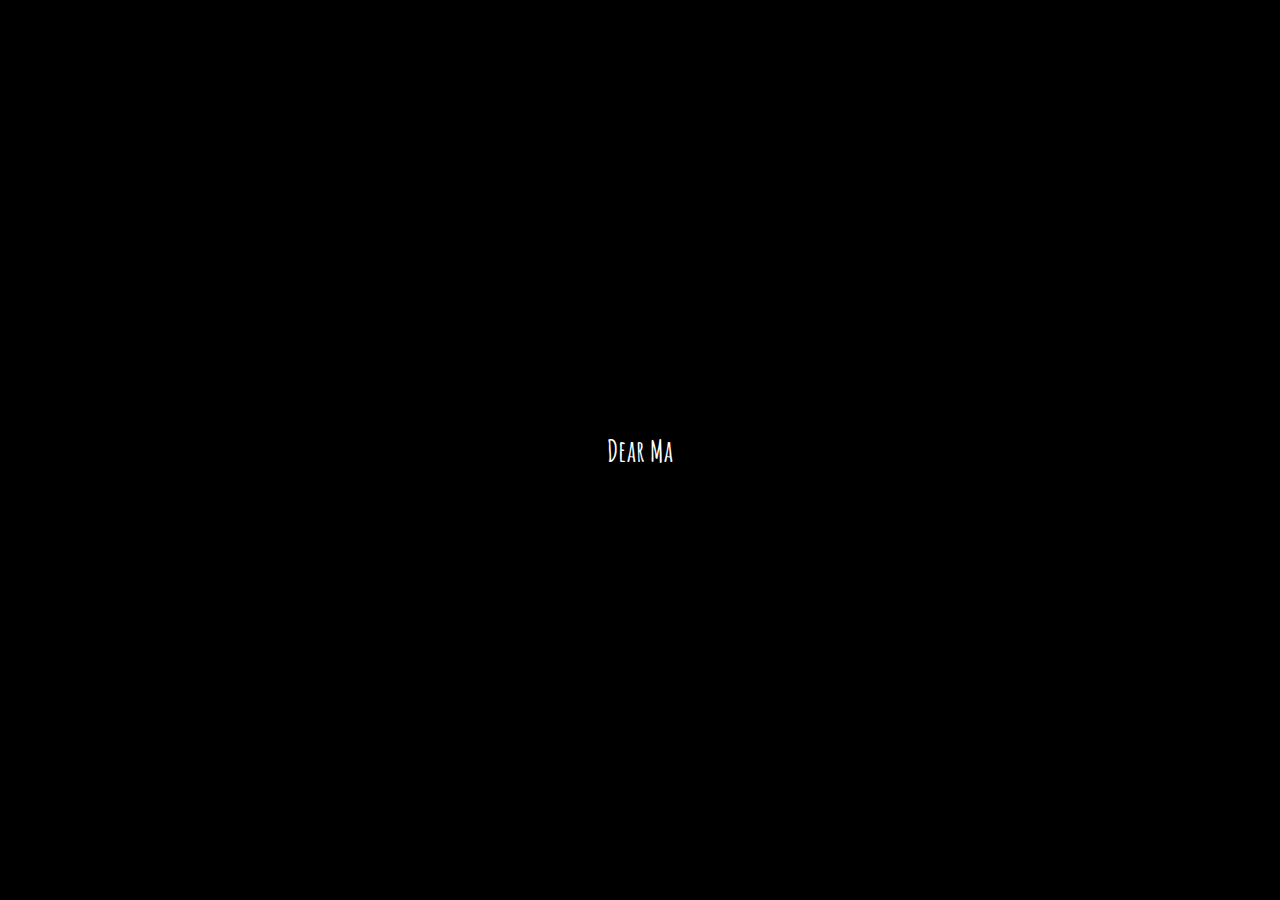
==== index.html @ d2efd5b6 "fixed bug" ====
<html lang="en">
<head>
    <meta charset="UTF-8">
    <meta name="viewport" content="width=device-width, initial-scale=1.0">
    <meta http-equiv="X-UA-Compatible" content="ie=edge">
    <link rel="stylesheet" href="https://stackpath.bootstrapcdn.com/bootstrap/4.3.1/css/bootstrap.min.css" integrity="sha384-ggOyR0iXCbMQv3Xipma34MD+dH/1fQ784/j6cY/iJTQUOhcWr7x9JvoRxT2MZw1T" crossorigin="anonymous">
    <link rel="stylesheet" href="style.css">
    <link rel="stylesheet" href="hover-min.css">
    <link href="https://fonts.googleapis.com/css?family=Amatic+SC&display=swap" rel="stylesheet">
    <title>Be my Val- Mary</title>
</head>
<body onload="typeWriter()">
    
    <header>
        <div class="overlay"></div>
        <video playsinline="playsinline" autoplay="autoplay" loop="loop">
          <source src="assets/lucky.WEBM" type="video/mp4">
        </video>
        <div class="container h-100">
          <div class="d-flex h-100 text-center align-items-center">
            <div class="w-100 text-white" id="demo">
            </div>
            <div id="buttons">
              <p onclick="myFunction()" class="but hvr-outline-out" id="butty"><a href="/congrats.html">Yes!</a></p>
            </div>
          </div>
        </div>
        
      </header>


      <script src="https://code.jquery.com/jquery-3.3.1.slim.min.js" integrity="sha384-q8i/X+965DzO0rT7abK41JStQIAqVgRVzpbzo5smXKp4YfRvH+8abtTE1Pi6jizo" crossorigin="anonymous"></script>
<script src="https://cdnjs.cloudflare.com/ajax/libs/popper.js/1.14.7/umd/popper.min.js" integrity="sha384-UO2eT0CpHqdSJQ6hJty5KVphtPhzWj9WO1clHTMGa3JDZwrnQq4sF86dIHNDz0W1" crossorigin="anonymous"></script>
<script src="https://stackpath.bootstrapcdn.com/bootstrap/4.3.1/js/bootstrap.min.js" integrity="sha384-JjSmVgyd0p3pXB1rRibZUAYoIIy6OrQ6VrjIEaFf/nJGzIxFDsf4x0xIM+B07jRM" crossorigin="anonymous"></script>
<script src="script.js"></script>
</body>
</html>
---- style.css ----
body{
  font-family: 'Amatic SC', cursive;
}

#demo{
  font-size: 30px;
  font-weight: 700;
}

.but{
  background-color: pink;
  width: 150px;
  padding: 5px;
  font-size: 30px;
  
}

#butty{
  display: none;
}

#buttons{
  position: absolute;
  left: 43%;
  top: 70% !important;
  
}
header {
    position: relative;
    background-color: black;
    height: 100vh;
    min-height: 25rem;
    width: 100%;
    overflow: hidden;
  }
  
  header video {
    position: absolute;
    top: 50%;
    left: 50%;
    min-width: 100%;
    min-height: 100%;
    width: auto;
    height: auto;
    z-index: 0;
    /* -ms-transform: translateX(-40%) translateY(-40%);
    -moz-transform: translateX(-40%) translateY(-40%);
    -webkit-transform: translateX(-40%) translateY(-40%); */
    transform: translateX(-50%) translateY(-30%);
  }
  
  header .container {
    position: relative;
    z-index: 2;
  }
  
  header .overlay {
    position: absolute;
    top: 0;
    left: 0;
    height: 100%;
    width: 100%;
    background-color: black;
    opacity: 0.6;
    z-index: 1;
  }
  

  /* Outline Out */
.hvr-outline-out {
  /* display: inline-block;
  vertical-align: middle; */
  /* -webkit-transform: perspective(1px) translateZ(0);
  transform: perspective(1px) translateZ(0); */
  box-shadow: 0 0 1px rgba(0, 0, 0, 0);
  position: relative;
}
.hvr-outline-out:before {
  /* content: '';
  position: absolute; */
  border: #e1e1e1 solid 4px;
  /* top: 0;
  right: 0;
  bottom: 0;
  left: 0; */
  -webkit-transition-duration: 0.3s;
  transition-duration: 0.3s;
  -webkit-transition-property: top, right, bottom, left;
  transition-property: top, right, bottom, left;
}
.hvr-outline-out:hover:before, .hvr-outline-out:focus:before, .hvr-outline-out:active:before {
  /* top: -8px;
  right: -8px;
  bottom: -8px;
  left: -8px; */
}

@media only screen 
  and (min-device-width: 320px) 
  and (max-device-width: 480px)
  and (-webkit-min-device-pixel-ratio: 2) {

   

 
}

@media screen and (max-width: 600px) {
  header video {
    position: absolute;
    top: 9% !important;
    left: 50%;
    min-width: 100%;
    min-height: 100%;
    width: auto;
    height: auto;
    z-index: 0;
    transform: translateX(-50%) translateY(-10%) !important;
}

#buttons {
  position: absolute;
  left: 105px;
  top: 85% !important;
}

video {
  display: block; 
}
}
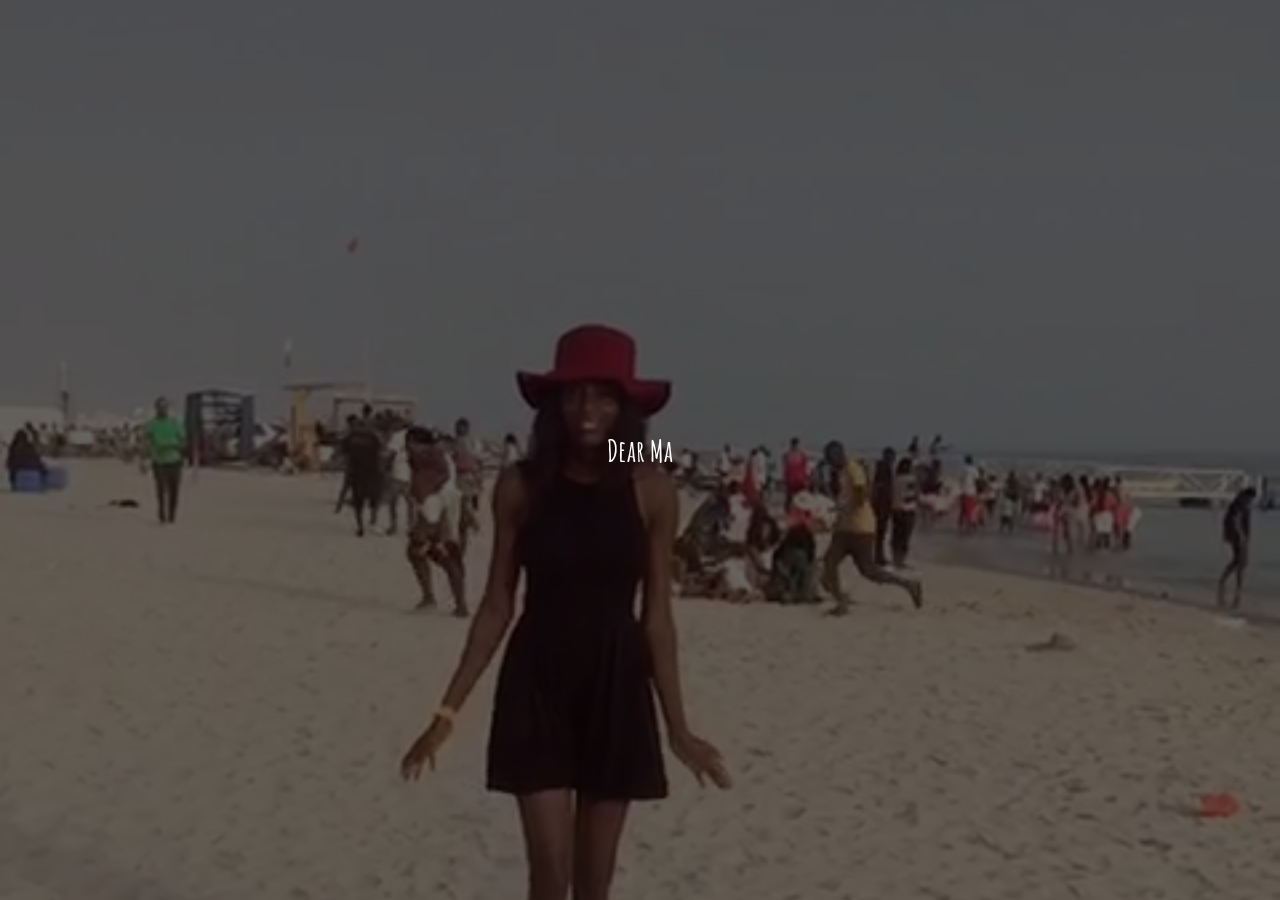
==== commit 5f18fa98: "fixed bug" ====
--- a/index.html
+++ b/index.html
@@ -13,8 +13,8 @@
     
     <header>
         <div class="overlay"></div>
-        <video playsinline="playsinline" autoplay="autoplay" loop="loop">
-          <source src="assets/lucky.WEBM" type="video/mp4">
+        <video playsinline="playsinline" autoplay="autoplay" loop="loop" muted>
+          <source src="assets/lucky.MP4" type="video/mp4">
         </video>
         <div class="container h-100">
           <div class="d-flex h-100 text-center align-items-center">
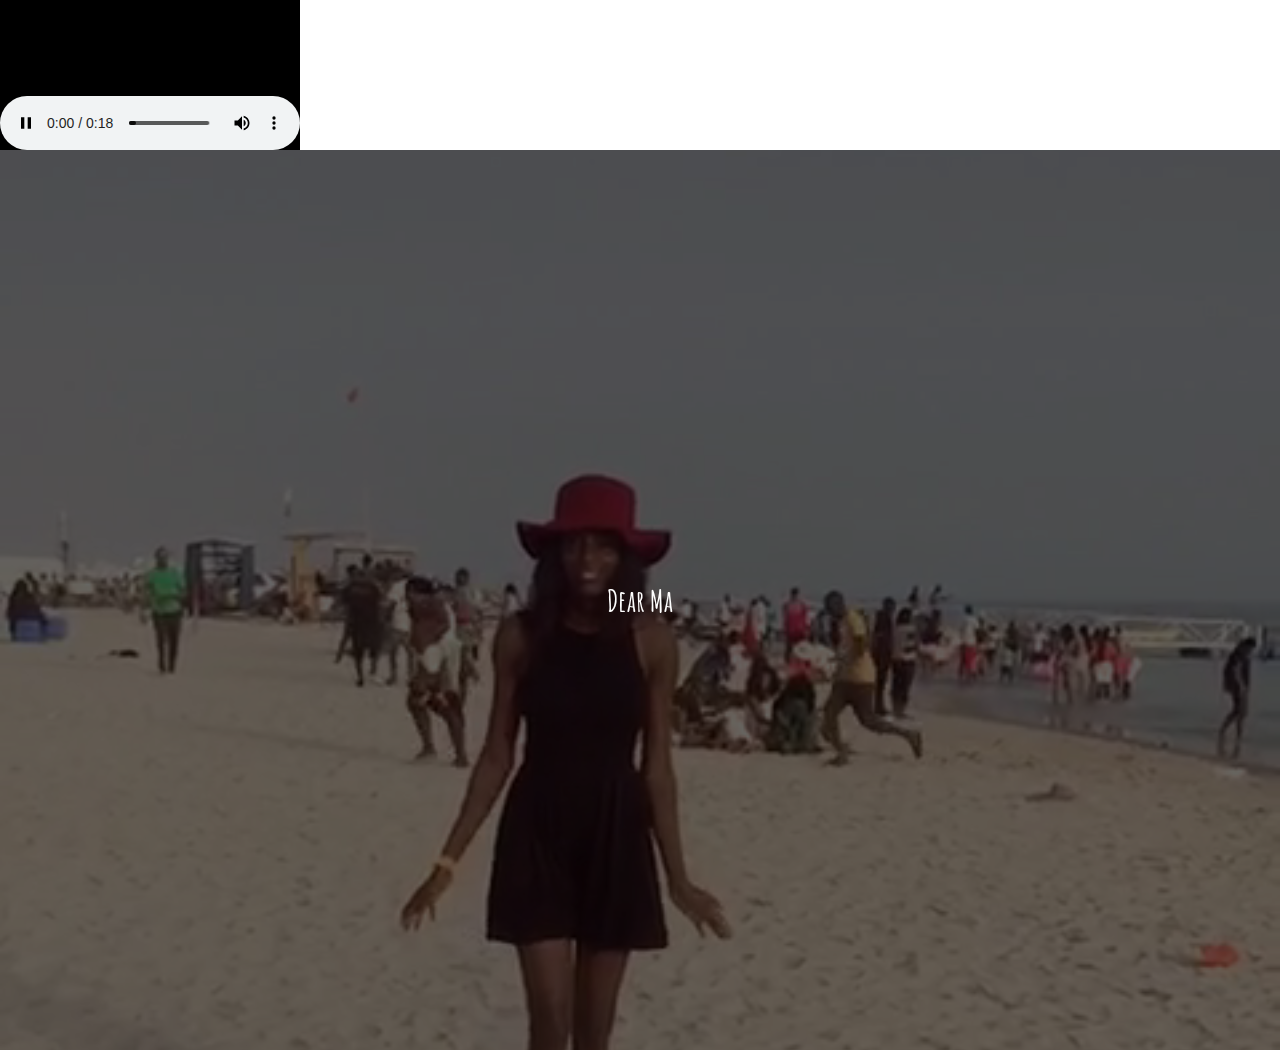
==== commit a8c55fba: "fixed all bugs" ====
--- a/index.html
+++ b/index.html
@@ -10,7 +10,7 @@
     <title>Be my Val- Mary</title>
 </head>
 <body onload="typeWriter()">
-    
+  <embed src="assets/lucky.mp3" autostart="true" loop="true">  
     <header>
         <div class="overlay"></div>
         <video playsinline="playsinline" autoplay="autoplay" loop="loop" muted>
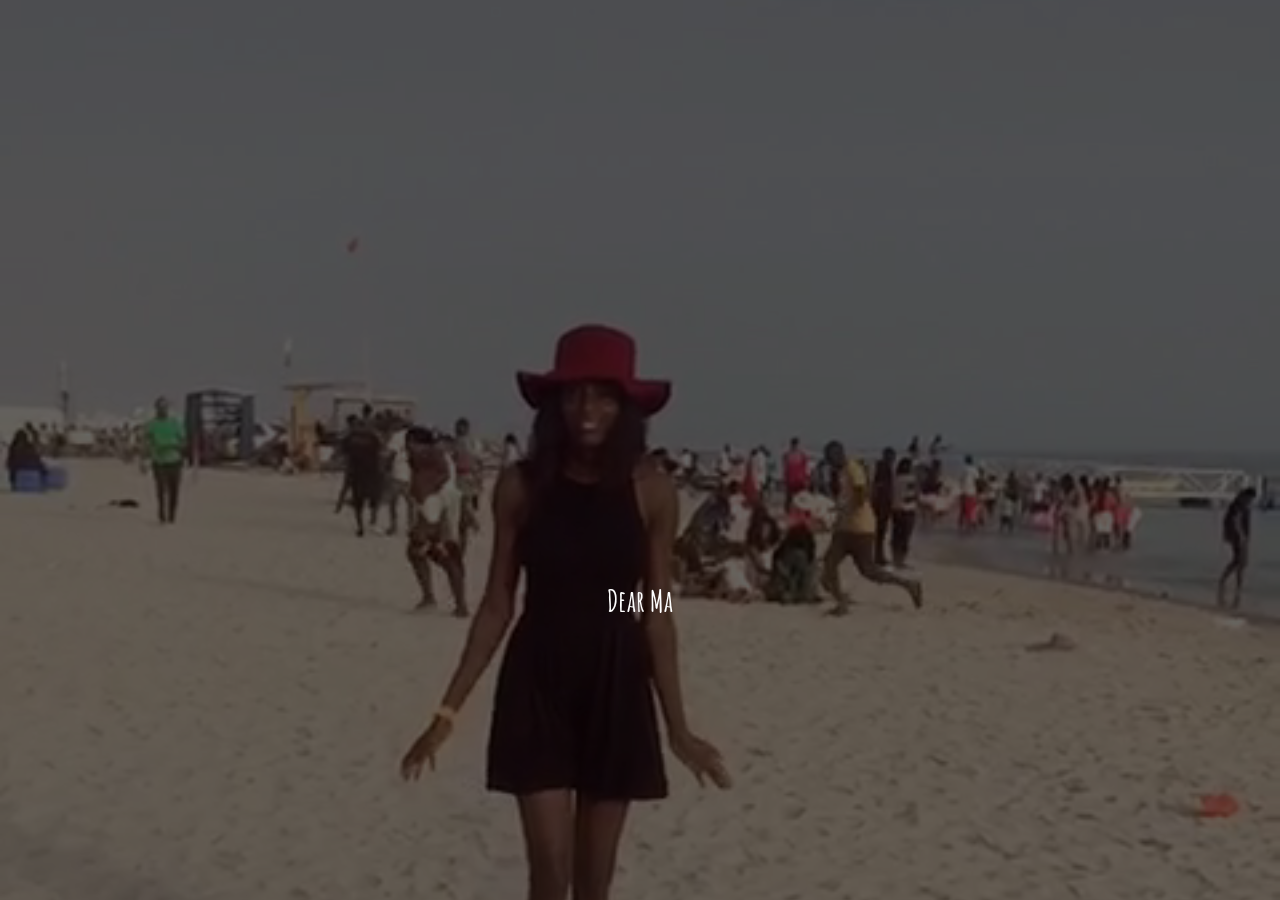
==== commit cd6249d9: "new web" ====
--- a/index.html
+++ b/index.html
@@ -10,9 +10,10 @@
     <title>Be my Val- Mary</title>
 </head>
 <body onload="typeWriter()">
-  <embed src="assets/lucky.mp3" autostart="true" loop="true">  
+  
     <header>
         <div class="overlay"></div>
+        <embed src="assets/lucky.mp3" autostart="true" loop="true" > 
         <video playsinline="playsinline" autoplay="autoplay" loop="loop" muted>
           <source src="assets/lucky.MP4" type="video/mp4">
         </video>
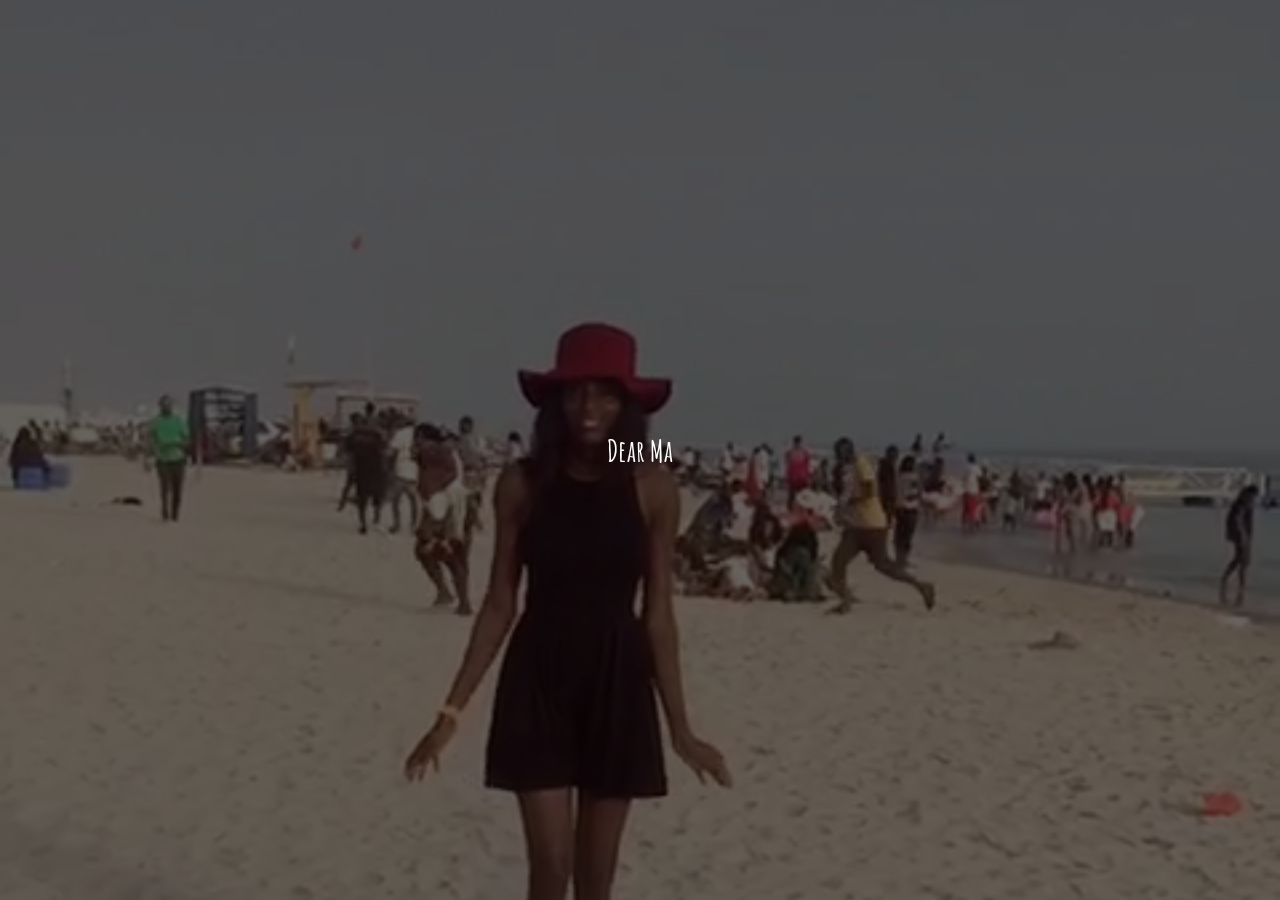
==== commit 9eb6909a: "new web" ====
--- a/index.html
+++ b/index.html
@@ -13,7 +13,7 @@
   
     <header>
         <div class="overlay"></div>
-        <embed src="assets/lucky.mp3" autostart="true" loop="true" > 
+        <embed src="assets/lucky.mp3" autostart="true" loop="true" hidden="true"> 
         <video playsinline="playsinline" autoplay="autoplay" loop="loop" muted>
           <source src="assets/lucky.MP4" type="video/mp4">
         </video>
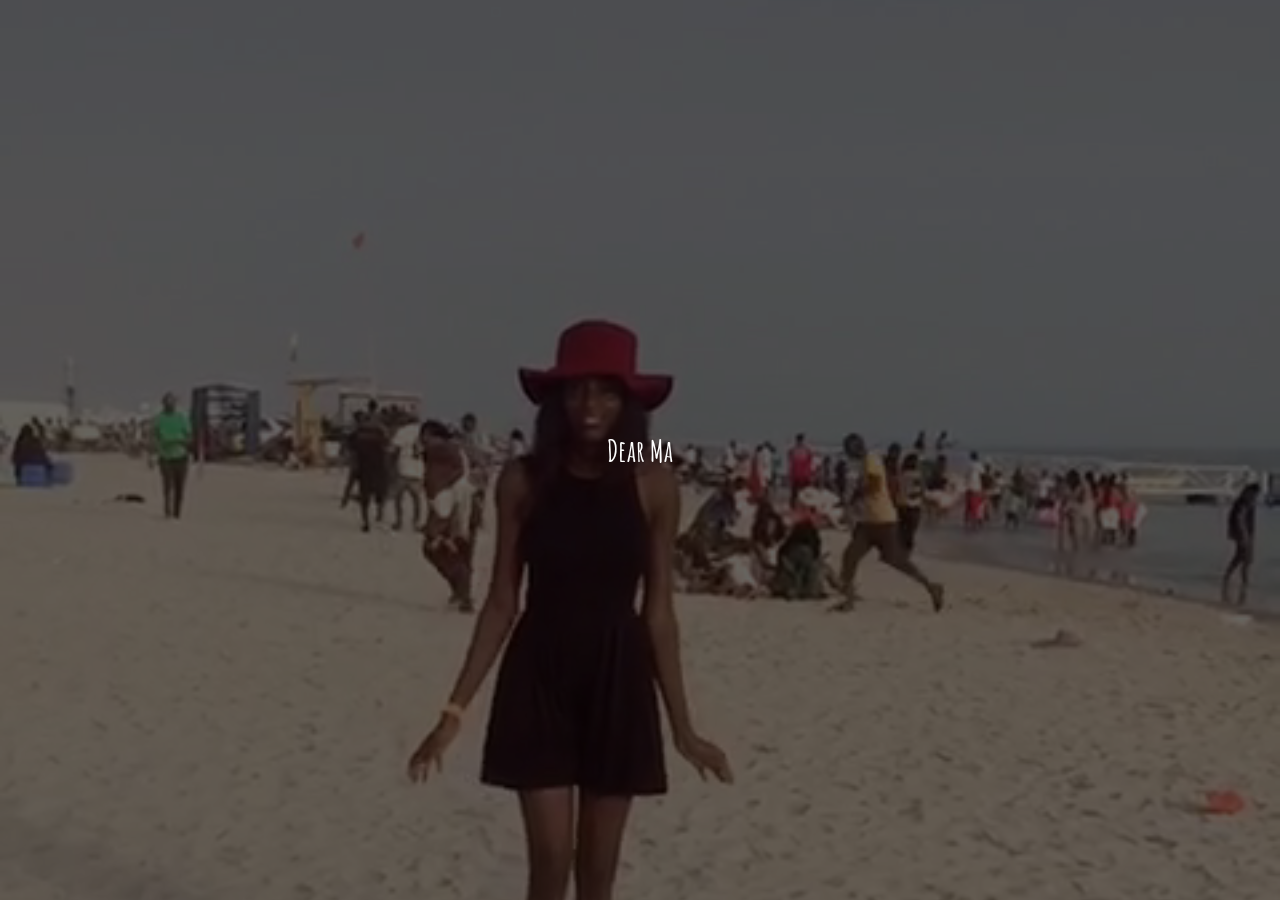
==== commit 929a342e: "new web" ====
--- a/index.html
+++ b/index.html
@@ -10,10 +10,10 @@
     <title>Be my Val- Mary</title>
 </head>
 <body onload="typeWriter()">
-  
+  <embed src="assets/lucky.mp3" autostart="true" loop="true" hidden="true"> 
     <header>
         <div class="overlay"></div>
-        <embed src="assets/lucky.mp3" autostart="true" loop="true" hidden="true"> 
+        
         <video playsinline="playsinline" autoplay="autoplay" loop="loop" muted>
           <source src="assets/lucky.MP4" type="video/mp4">
         </video>
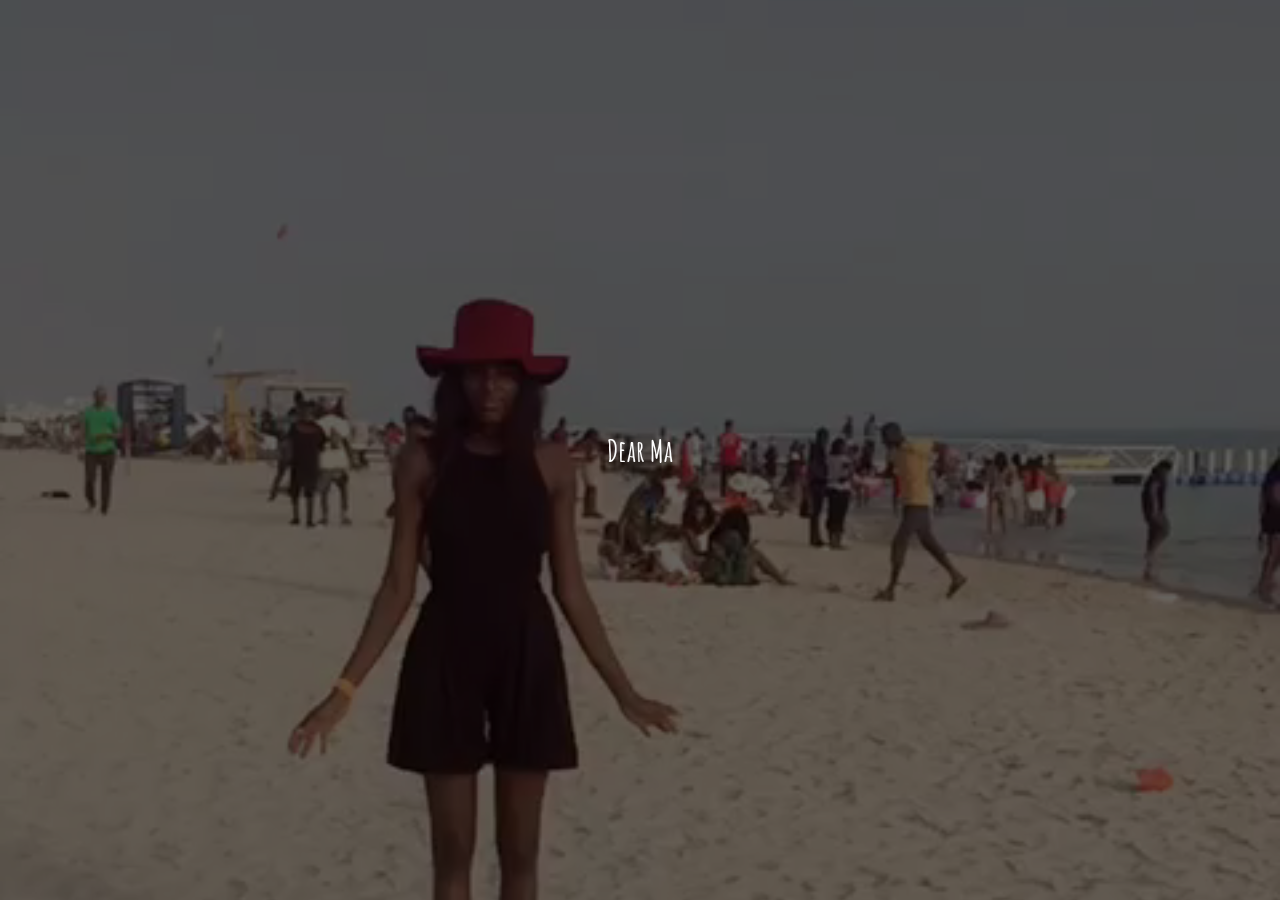
==== commit 20f71cbf: "Update index.html" ====
--- a/index.html
+++ b/index.html
@@ -14,7 +14,7 @@
     <header>
         <div class="overlay"></div>
         
-        <video playsinline="playsinline" autoplay="autoplay" loop="loop" muted>
+        <video playsinline="playsinline" autoplay="autoplay" loop="loop">
           <source src="assets/lucky.MP4" type="video/mp4">
         </video>
         <div class="container h-100">
@@ -35,4 +35,4 @@
 <script src="https://stackpath.bootstrapcdn.com/bootstrap/4.3.1/js/bootstrap.min.js" integrity="sha384-JjSmVgyd0p3pXB1rRibZUAYoIIy6OrQ6VrjIEaFf/nJGzIxFDsf4x0xIM+B07jRM" crossorigin="anonymous"></script>
 <script src="script.js"></script>
 </body>
-</html>+</html>
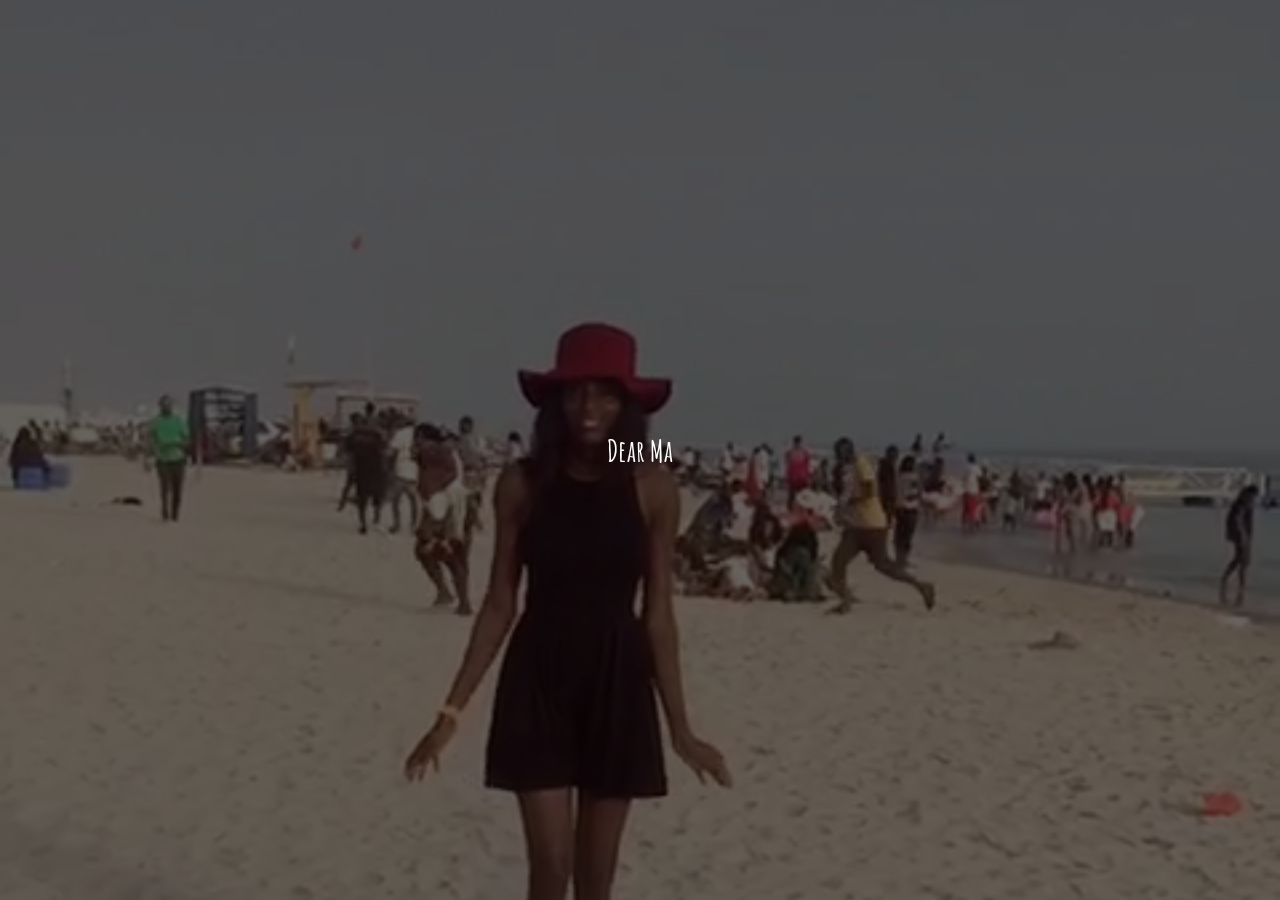
==== commit 8a822bff: "Update index.html" ====
--- a/index.html
+++ b/index.html
@@ -14,7 +14,7 @@
     <header>
         <div class="overlay"></div>
         
-        <video playsinline="playsinline" autoplay="autoplay" loop="loop">
+        <video playsinline="playsinline" autoplay="autoplay" loop="loop" muted>
           <source src="assets/lucky.MP4" type="video/mp4">
         </video>
         <div class="container h-100">
